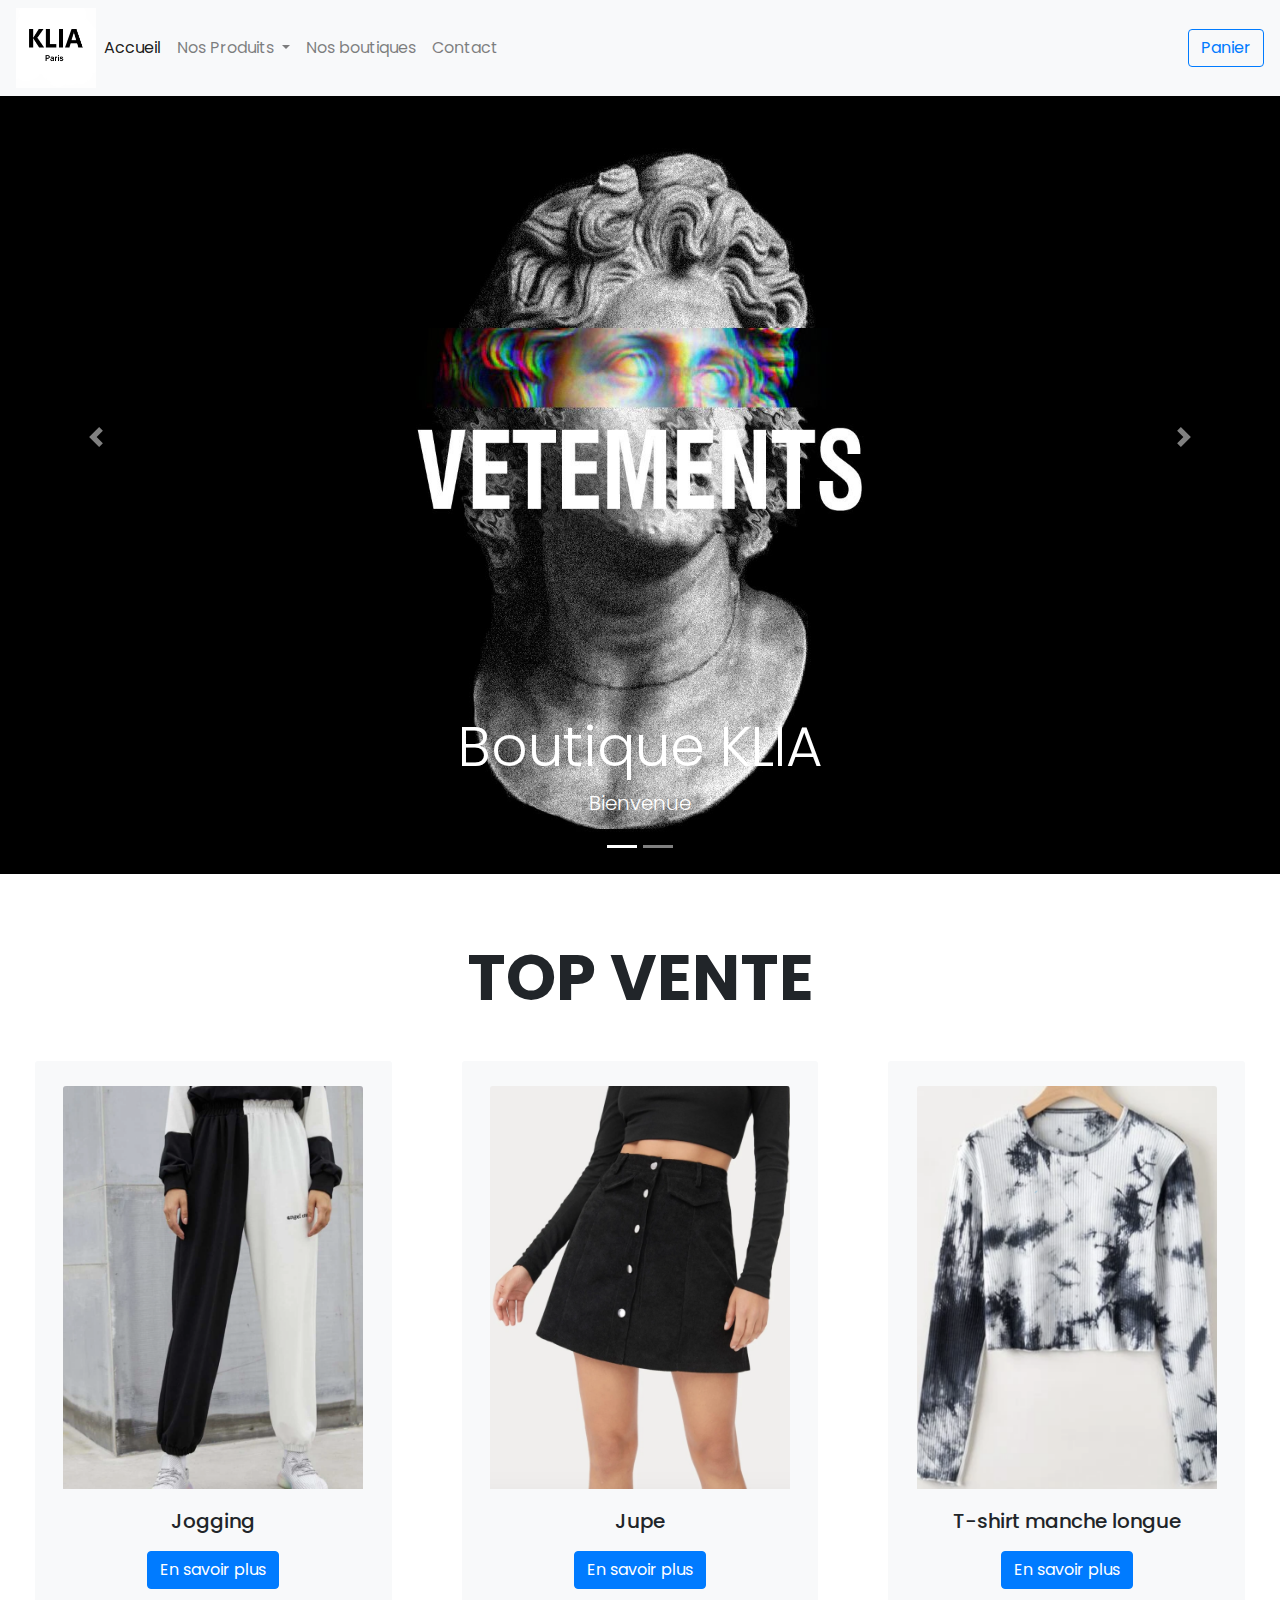
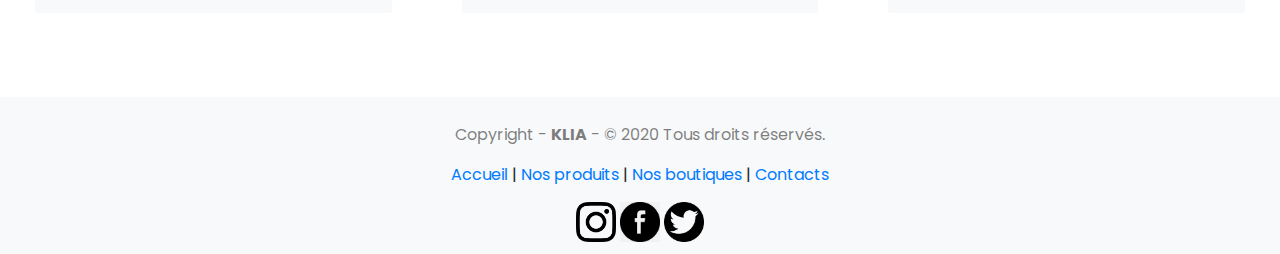
==== index.html @ 05c9f2d3 "Add files via upload" ====
<!DOCTYPE html>
<html lang="fr" dir="ltr">

<head>
    <meta charset="UTF-8">
    <meta name="viewport" content="width=device-width, initial-scale=1.0">
    <title>Site de la team KLIA</title>
    <link rel="stylesheet" href="assets/css/style.css" />
    <script src="assets/js/produit.js"></script>
    <link rel="stylesheet" href="https://pro.fontawesome.com/releases/v5.10.0/css/all.css" integrity="sha384-AYmEC3Yw5cVb3ZcuHtOA93w35dYTsvhLPVnYs9eStHfGJvOvKxVfELGroGkvsg+p" crossorigin="anonymous" />
    <link rel="stylesheet" href="https://stackpath.bootstrapcdn.com/bootstrap/4.5.2/css/bootstrap.min.css" integrity="sha384-JcKb8q3iqJ61gNV9KGb8thSsNjpSL0n8PARn9HuZOnIxN0hoP+VmmDGMN5t9UJ0Z" crossorigin="anonymous">
</head>

<body>
    <button onclick="topFunction()" id="myBtn" title="Go to top"><i class="fas fa-arrow-up"></i></button>
    <header>
        <!-- Static navbar -->
        <nav class="navbar navbar-expand-lg navbar-light bg-light fixed-top">
            <a href="index.html">
                <img src="assets/img/logo.jpg" alt="logo" href="index.html" height="80px" width="80px" />
            </a>
            <button class="navbar-toggler" type="button" data-toggle="collapse" data-target="#navbarSupportedContent" aria-controls="navbarSupportedContent" aria-expanded="false" aria-label="Toggle navigation">
                <span class="navbar-toggler-icon"></span>
            </button>

            <div class="collapse navbar-collapse" id="navbarSupportedContent">
                <ul class="navbar-nav mr-auto">
                    <li class="nav-item active">
                        <a class="nav-link" href="index.html">Accueil</a>
                    </li>
                    <li class="nav-item dropdown">
                        <a class="nav-link dropdown-toggle" href="#" id="navbarDropdown" role="button" data-toggle="dropdown" aria-haspopup="true" aria-expanded="false">
                            Nos Produits
                        </a>
                        <div class="dropdown-menu" aria-labelledby="navbarDropdown">
                            <a class="dropdown-item" href="produit.html">Tous les articles</a>
                            <button class="dropdown-item" onclick="ReplaceHaut()" id="Haut">Haut</button>
                            <button class="dropdown-item" onclick="ReplaceBas()" id="Bas">Bas</button>
                            <button class="dropdown-item" onclick="ReplaceChaussures()" id="Chaussures">Chaussures</button>
                            <button class="dropdown-item" onclick="ReplaceAccessoires()" id="Accessoires">Accessoires</button>
                        </div>
                    </li>
                    <li class="nav-item">
                        <a class="nav-link" href="boutiques.html">Nos boutiques</a>
                    </li>
                    <li class="nav-item">
                        <a class="nav-link" href="contact.html">Contact</a>
                    </li>
                </ul>
                <button class="btn btn-outline-primary my-2 my-sm-0" type="submit" data-toggle="modal" data-target="#exampleModalScrollable">Panier</button>
            </div>
        </nav>

        <!-- Carrousel -->
        <div id="carouselExampleIndicators" class="carousel slide" data-ride="carousel">
            <ol class="carousel-indicators">
                <li data-target="#carouselExampleIndicators" data-slide-to="0" class="active"></li>
                <li data-target="#carouselExampleIndicators" data-slide-to="1"></li>
            </ol>
            <div class="carousel-inner" role="listbox">
                <div class="carousel-item active">
                    <img src="assets/img/style.jpg">
                    <div class="carousel-caption d-none d-md-block">
                        <h2 class="display-4">Boutique KLIA</h2>
                        <p class="lead">Bienvenue</p>
                    </div>
                </div>
                <div class="carousel-item">
                    <img src="assets/img/vetement.jpg">
                    <div class="carousel-caption d-none d-md-block">
                        <h2 class="display-4">Boutique KLIA</h2>
                        <p class="lead">Bienvenue</p>
                    </div>
                </div>
            </div>
            <a class="carousel-control-prev" href="#carouselExampleIndicators" role="button" data-slide="prev">
                <span class="carousel-control-prev-icon" aria-hidden="true"></span>
                <span class="sr-only">Previous</span>
            </a>
            <a class="carousel-control-next" href="#carouselExampleIndicators" role="button" data-slide="next">
                <span class="carousel-control-next-icon" aria-hidden="true"></span>
                <span class="sr-only">Next</span>
            </a>
        </div>
    </header>

    <!-- Corps de la page -->
    <section>
        <div class="container-fluid marginTop">
            <div class="row">
                <div class="col">
                    <div class="titreAccueil">
                        <h1 class="text-center font-weight-bold">TOP VENTE</h1>
                    </div>
                </div>
            </div>
            <div class="row">
                <div class="col-12 col-sm-12 col-nd-12 col-lg-4">
                    <div class="cardTopVente">
                        <img class="card-img-top" src="assets/img/photo.png" alt="photo jogging">
                        <div class="card-body">
                            <h5 class="card-title">Jogging</h5>
                            <form>
                                <input id="btnTopVente1" class="btn btn-primary" btn-primary type="button" value="En savoir plus" onclick="click1()">
                            </form>
                        </div>
                    </div>
                </div>
                <div class="col-12 col-sm-12 col-nd-12 col-lg-4">
                    <div class="cardTopVente">
                        <img class="card-img-top" src="assets/img/photo1.png" alt="photo jupe">
                        <div class="card-body">
                            <h5 class="card-title">Jupe</h5>
                            <form>
                                <input id="btnTopVente2" class="btn btn-primary" type="button" value="En savoir plus" onclick="click2()">
                            </form>
                        </div>
                    </div>
                </div>
                <div class="col-12 col-sm-12 col-nd-12 col-lg-4">
                    <div class="cardTopVente">
                        <img class="card-img-top" src="assets/img/photo2.png" alt="photo tee-shirt">
                        <div class="card-body">
                            <h5 class="card-title">T-shirt manche longue</h5>
                            <form>
                                <input id="btnTopVente3" class="btn btn-primary" type="button" value="En savoir plus" onclick="click3()">
                            </form>
                        </div>
                    </div>
                </div>
            </div>
        </div>

        <!-- Modale -->
        <div class="modal fade" id="exampleModalScrollable" tabindex="-1" role="dialog" aria-labelledby="exampleModalScrollableTitle" aria-hidden="true">
            <div class="modal-dialog modal-dialog-scrollable" role="document">
                <div class="modal-content">
                    <div class="modal-header">
                        <h5 class="modal-title" id="exampleModalScrollableTitle">Mon Panier</h5>
                        <button type="button" class="close" data-dismiss="modal" aria-label="Close">
                                    <span aria-hidden="true">&times;</span>
                                </button>
                    </div>
                    <div class="modal-body">
                        <!-- TESTS POUR LA FENETRE MODALE -->
                        <section class="container content-section">


                            <div class="cart-items">

                            </div>
                            <div class="cart-total">
                            </div>
                        </section>
                    </div>
                    <div class="modal-footer">
                        <!-- Pour le total  -->
                        <div id="totalCount">
                            <span class="cart-total-title font-weight-bold">Total</span>
                            <span class="cart-total-price">€</span>
                        </div>
                        <button type="button" class="btn btn-secondary" data-dismiss="modal">Fermer</button>
                        <button class="btn btn-primary btn-purchase" type="button">Acheter</button>
                    </div>
                </div>
            </div>
        </div>

    </section>

    <!-- Footer -->
    <footer class="footer">
        <div class="container">
            <div class="row">
                <div class="col-md-12">
                    <div class="copyright-text">
                        <p>Copyright - <b>KLIA</b> - © 2020 Tous droits réservés.</p>
                        <div class="col-md-12 text-center">
                            <div class="navbar-footer">
                                <a class="navbar-footer" href="index.html"> Accueil </a> |
                                <a class="navbar-footer" href="produit.html"> Nos produits </a> |
                                <a class="navbar-footer" href="boutiques.html"> Nos boutiques </a> |
                                <a class="navbar-footer" href="contact.html"> Contacts </a>
                            </div>
                            <div class="socialnetwork">
                                <a href="index.html">
                                    <div class="col-md-12">
                                        <img src="assets/img/instagram.png" alt="instagram" href="index.html" height="40px" width="40px" />
                                        <img src="assets/img/facebook.png" alt="facebook" href="index.html" height="40px" width="40px" />
                                        <img src="assets/img/twitter.png" alt="twitter" href="index.html" height="40px" width="40px" />
                                    </div>
                                </a>
                            </div>
                        </div>
                        <div class="go_top">
                            <span class="icon-arrow-up"></span>
                        </div>
                    </div>
                </div>
            </div>
        </div>
    </footer>

    <script src="assets/js/script.js"></script>

    <!-- /container -->
    <script src="https://code.jquery.com/jquery-3.5.1.slim.min.js" integrity="sha384-DfXdz2htPH0lsSSs5nCTpuj/zy4C+OGpamoFVy38MVBnE+IbbVYUew+OrCXaRkfj" crossorigin="anonymous"></script>
    <script src="https://cdn.jsdelivr.net/npm/popper.js@1.16.1/dist/umd/popper.min.js" integrity="sha384-9/reFTGAW83EW2RDu2S0VKaIzap3H66lZH81PoYlFhbGU+6BZp6G7niu735Sk7lN" crossorigin="anonymous"></script>
    <script src="https://stackpath.bootstrapcdn.com/bootstrap/4.5.2/js/bootstrap.min.js" integrity="sha384-B4gt1jrGC7Jh4AgTPSdUtOBvfO8shuf57BaghqFfPlYxofvL8/KUEfYiJOMMV+rV" crossorigin="anonymous"></script>


</body>

</html>
---- assets/css/style.css ----
/* GENERAL */

@import url("https://fonts.googleapis.com/css2?family=Poppins:wght@300&display=swap");
body,
html {
    font-family: 'Poppins'!important;
    font-family: Arial, Helvetica, sans-serif;
}

#myBtn {
    display: none;
    position: fixed;
    bottom: 20px;
    right: 30px;
    z-index: 99;
    background-color: grey;
    opacity: 0.5;
    color: #f8f9fa;
    cursor: pointer;
    padding: 12px;
    border-radius: 4px;
}

#myBtn:hover {
    transition: 1s;
    background-color: #007bff;
}


/* ACCEUIL */

.container-fluid {
    margin-bottom: 5%;
}

.carousel-item img {
    height: 90vh;
    min-height: 350px;
    width: 100%;
    background: no-repeat center center scroll;
    -webkit-background-size: cover;
    -moz-background-size: cover;
    -o-background-size: cover;
    background-size: cover;
    margin-top: 5%;
}

.titreAccueil h1 {
    text-align: center;
    margin-top: -5%;
    margin-bottom: 5%;
    font-size: 400%;
}

.cardTopVente {
    background-color: #f8f9fa;
    border-radius: 3px;
    margin: 20px;
    text-align: center;
    line-height: 3em;
    transition: all 0.3s ease-in-out;
}

.cardTopVente:hover {
    box-shadow: 10px 5px 15px -5px #333;
    transform: translateY(-6px);
    box-shadow: 10px 7px 10px rgba(0, 0, 0, 0.15);
}

.cardTopVente img {
    width: 300px;
    margin: 0 auto;
    margin-top: 7%;
}


/* PRODUITS */

.image {
    width: 250px;
    margin: 0 auto;
}


/* Barre de recherche */

.main {
    width: 50%;
    margin: 50px auto;
}

.has-search .form-control {
    padding-left: 2.375rem;
}

.has-search .form-control-feedback {
    position: absolute;
    z-index: 2;
    display: block;
    width: 2.375rem;
    height: 2.375rem;
    line-height: 2.375rem;
    text-align: center;
    pointer-events: none;
    color: #aaa;
}


/* Effet sur les cards */

.article {
    box-shadow: 3px 3px 3px rgba(0, 0, 0, 0.10);
    background-color: #f8f9fa;
}

div.article {
    background-color: #f8f9fa;
}

.article img {
    margin-top: 5%;
}


/* BOUTIQUES */

.cardBoutiques {
    color: rgb(50, 75, 62);
    position: relative;
    background-color: #f8f9fa;
    min-height: 30rem;
    width: 20rem;
    box-shadow: 0px 10px 23px -8px rgba(0, 0, 0, 0.75);
    padding: 1.25em 2em 2em;
    margin: 1.5em;
    margin-bottom: 3.5rem;
    transition: transform 200ms;
}

.cardBoutiques:hover {
    transform: scale(1.05) rotate(3deg);
}

.marginTop {
    margin-top: 10%;
}

.marginTop h1 {
    margin-bottom: 2%;
}

.colorRed {
    color: #007bff;
}


/* CONTACT */

.BlocContact {
    display: flex;
    justify-content: center;
    align-items: center;
}

.formContact {
    padding: 20px;
    border: 1px solid #ccc;
    border-radius: 5px;
    width: 400px;
}

.Submit {
    width: 100%
}

input.caseInfoContact {
    background-color: #f8f9fa;
}

textarea.caseInfoContact {
    background-color: #f8f9fa;
}

/*
.label {
    display: block;
    width: 100%;
    float: left;
}

.tailleInput {
    width: 100%;
}

.btnContact {
    border-color: #007bff;
    border-radius: 4px;
    border-style: solid;
    border-width: 1px;
}*/


/* FOOTER */

.footer {
    background-color: #f8f9fa;
    padding-top: 2%;
    padding-bottom: 1%;
}

.footer p {
    color: rgba(0, 0, 0, .5);
    text-align: center;
}

.socialnetwork {
    margin-top: 15px;
}
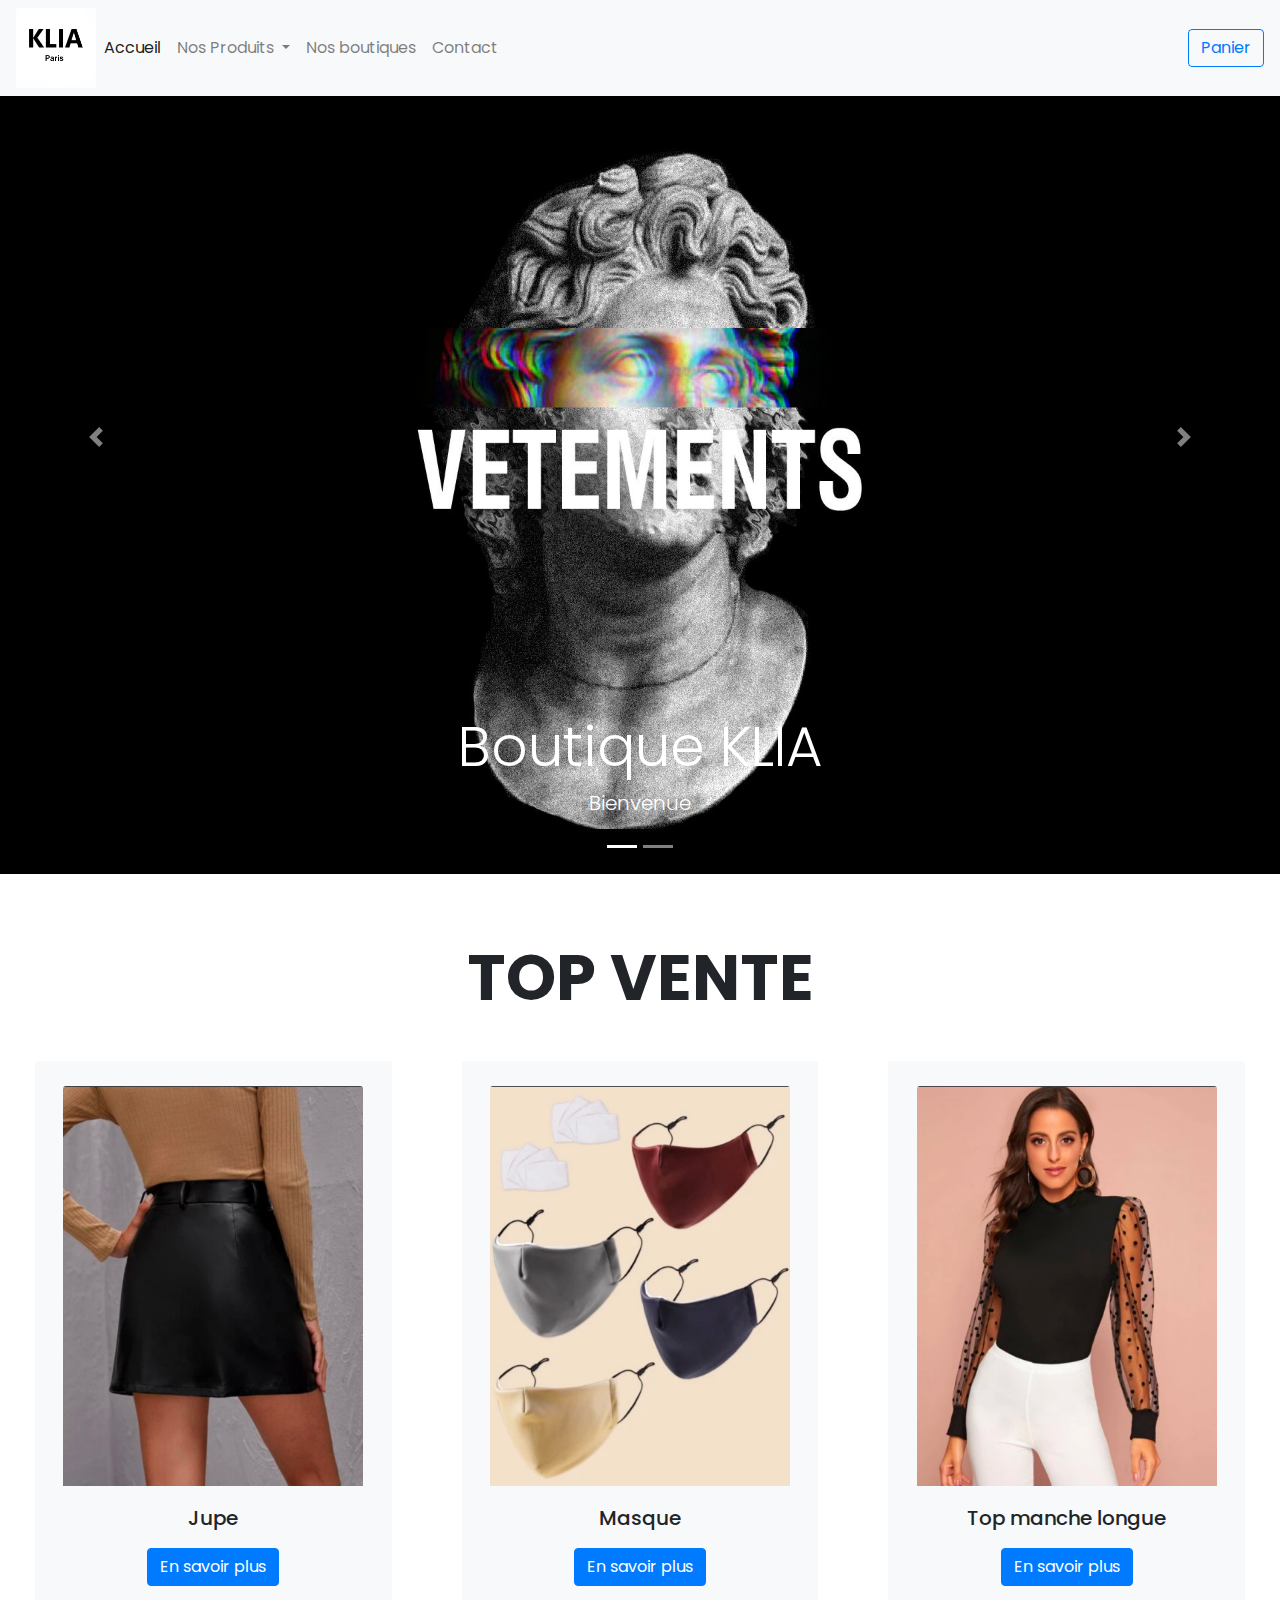
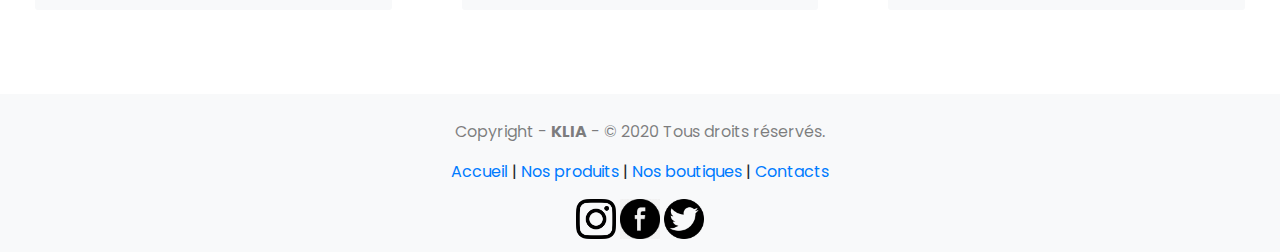
==== commit 9e23f5ea: "Update index.html" ====
--- a/index.html
+++ b/index.html
@@ -97,9 +97,9 @@
             <div class="row">
                 <div class="col-12 col-sm-12 col-nd-12 col-lg-4">
                     <div class="cardTopVente">
-                        <img class="card-img-top" src="assets/img/photo.png" alt="photo jogging">
+                        <img class="card-img-top" src="assets/img/BasJupeNoir.png" alt="photo jogging">
                         <div class="card-body">
-                            <h5 class="card-title">Jogging</h5>
+                            <h5 class="card-title">Jupe</h5>
                             <form>
                                 <input id="btnTopVente1" class="btn btn-primary" btn-primary type="button" value="En savoir plus" onclick="click1()">
                             </form>
@@ -108,9 +108,9 @@
                 </div>
                 <div class="col-12 col-sm-12 col-nd-12 col-lg-4">
                     <div class="cardTopVente">
-                        <img class="card-img-top" src="assets/img/photo1.png" alt="photo jupe">
+                        <img class="card-img-top" src="assets/img/AccessoireMasque.png" alt="photo jupe">
                         <div class="card-body">
-                            <h5 class="card-title">Jupe</h5>
+                            <h5 class="card-title">Masque</h5>
                             <form>
                                 <input id="btnTopVente2" class="btn btn-primary" type="button" value="En savoir plus" onclick="click2()">
                             </form>
@@ -119,9 +119,9 @@
                 </div>
                 <div class="col-12 col-sm-12 col-nd-12 col-lg-4">
                     <div class="cardTopVente">
-                        <img class="card-img-top" src="assets/img/photo2.png" alt="photo tee-shirt">
+                        <img class="card-img-top" src="assets/img/HautAPoid.png" alt="photo tee-shirt">
                         <div class="card-body">
-                            <h5 class="card-title">T-shirt manche longue</h5>
+                            <h5 class="card-title">Top manche longue</h5>
                             <form>
                                 <input id="btnTopVente3" class="btn btn-primary" type="button" value="En savoir plus" onclick="click3()">
                             </form>
@@ -211,4 +211,4 @@
 
 </body>
 
-</html>+</html>
